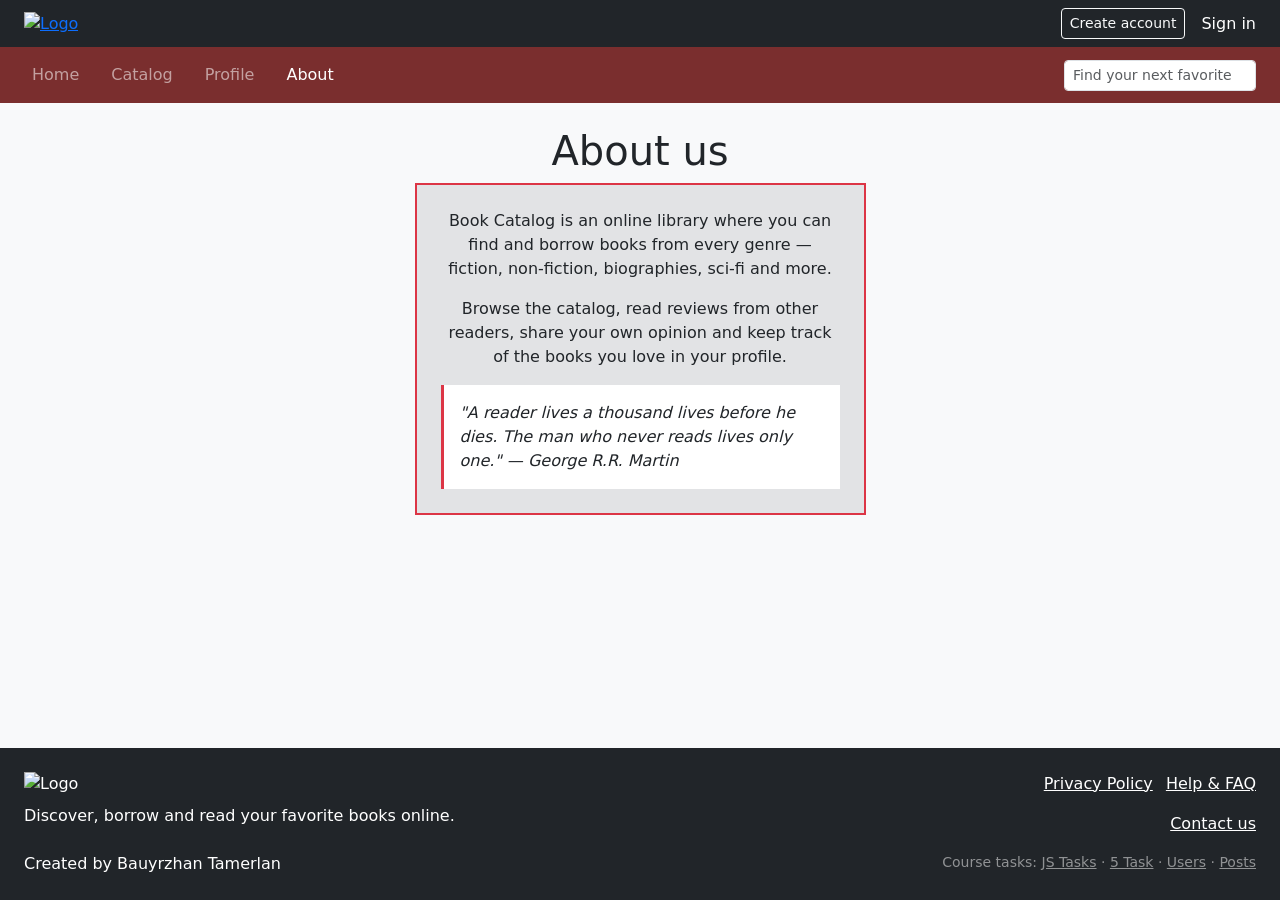
==== front/about.html @ 7b7953e7 "initial structure" ====
<!DOCTYPE html>
<html lang="en">
<head>
  <meta charset="UTF-8">
  <meta name="viewport" content="width=device-width, initial-scale=1">
  <title>About</title>
  <link href="https://cdn.jsdelivr.net/npm/bootstrap@5.3.3/dist/css/bootstrap.min.css" rel="stylesheet" integrity="sha384-QWTKZyjpPEjISv5WaRU9OFeRpok6YctnYmDr5pNlyT2bRjXh0JMhjY6hW+ALEwIH" crossorigin="anonymous">
  <link rel="icon" type="image/png" href="assets/logo.png">
</head>
<body class="bg-body-tertiary d-flex flex-column min-vh-100">

<header class="bg-dark py-2">
  <div class="container-fluid px-4 d-flex justify-content-between align-items-center">
    <a href="index.html"><img src="assets/logo.png" alt="Logo" height="40"></a>
    <div class="d-flex align-items-center gap-3">
      <a href="register.html" id="accountLink" class="btn btn-outline-light btn-sm">Create account</a>
      <a href="#" class="text-white text-decoration-none">Sign in</a>
    </div>
  </div>
</header>

<div class="sticky-top">
  <nav class="navbar navbar-expand navbar-dark" style="background-color: #7a2e2e;">
    <div class="container-fluid px-4 flex-wrap gap-2">
      <ul class="navbar-nav flex-wrap gap-3 me-auto">
        <li class="nav-item"><a class="nav-link" href="index.html">Home</a></li>
        <li class="nav-item"><a class="nav-link" href="catalog.html">Catalog</a></li>
        <li class="nav-item"><a class="nav-link" href="profile-demo.html">Profile</a></li>
        <li class="nav-item"><a class="nav-link active" aria-current="page" href="about.html">About</a></li>
      </ul>
      <form action="catalog.html" method="get" class="d-flex flex-grow-1 flex-md-grow-0" role="search">
        <input type="search" name="q" placeholder="Find your next favorite book..." class="form-control form-control-sm" aria-label="Search">
      </form>
    </div>
  </nav>
</div>

<main class="container flex-grow-1">

  <section class="text-center pt-4 pb-3">
    <h1>About us</h1>
    <div class="row justify-content-center">
      <div class="col-md-8 col-lg-6 col-xl-5">
        <div class="border border-2 border-danger bg-secondary-subtle p-4">
          <p>Book Catalog is an online library where you can find and borrow books from every genre — fiction, non-fiction, biographies, sci-fi and more.</p>
          <p>Browse the catalog, read reviews from other readers, share your own opinion and keep track of the books you love in your profile.</p>
          <blockquote class="bg-white border-start border-3 border-danger p-3 fst-italic text-start mt-3 mb-0">
            "A reader lives a thousand lives before he dies. The man who never reads lives only one." — George R.R. Martin
          </blockquote>
        </div>
      </div>
    </div>
  </section>

</main>

<footer class="bg-dark text-white mt-4">
  <div class="container-fluid px-4 py-4">
    <div class="row g-3">
      <div class="col-md-6">
        <img src="assets/logo.png" alt="Logo" height="40">
        <p class="mt-2 mb-0">Discover, borrow and read your favorite books online.</p>
        <p class="mt-4 mb-0">Created by Bauyrzhan Tamerlan</p>
      </div>
      <div class="col-md-6 text-md-end">
        <p>
          <a href="#" class="text-white me-2">Privacy Policy</a>
          <a href="#" class="text-white">Help &amp; FAQ</a>
        </p>
        <p class="mb-0"><a href="about.html" class="text-white">Contact us</a></p>
        <p class="mt-3 mb-0 small text-white-50">Course tasks:
          <a href="js-tasks.html" class="text-white-50">JS Tasks</a> &middot;
          <a href="dom-tasks.html" class="text-white-50">5 Task</a> &middot;
          <a href="users.html" class="text-white-50">Users</a> &middot;
          <a href="posts.html" class="text-white-50">Posts</a>
        </p>
      </div>
    </div>
  </div>
</footer>

<script src="js/header.js"></script>
</body>
</html>
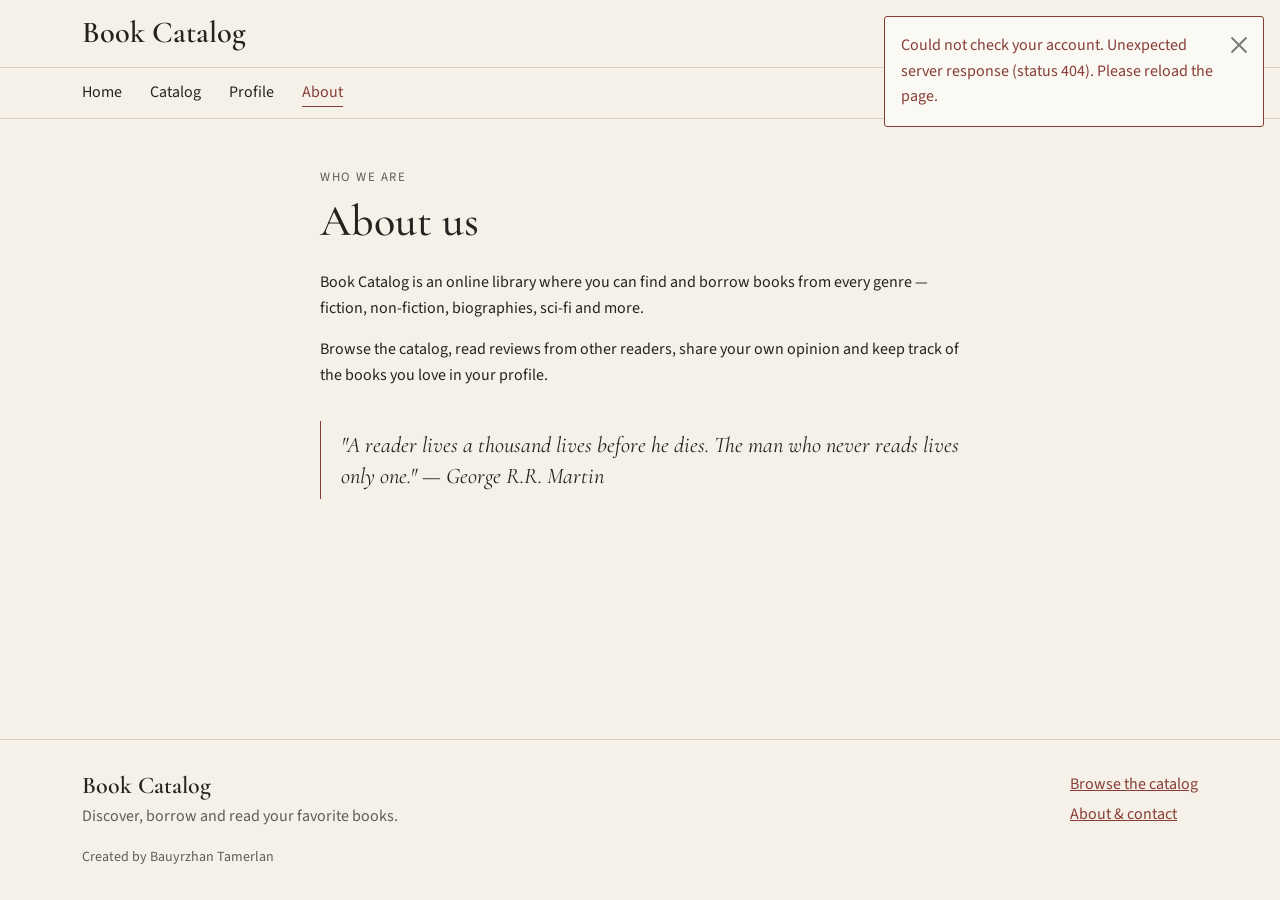
==== commit d47a2e81: "about page" ====
--- a/front/about.html
+++ b/front/about.html
@@ -3,82 +3,69 @@
 <head>
   <meta charset="UTF-8">
   <meta name="viewport" content="width=device-width, initial-scale=1">
-  <title>About</title>
+  <title>About - Book Catalog</title>
   <link href="https://cdn.jsdelivr.net/npm/bootstrap@5.3.3/dist/css/bootstrap.min.css" rel="stylesheet" integrity="sha384-QWTKZyjpPEjISv5WaRU9OFeRpok6YctnYmDr5pNlyT2bRjXh0JMhjY6hW+ALEwIH" crossorigin="anonymous">
+  <link rel="preconnect" href="https://fonts.googleapis.com">
+  <link rel="preconnect" href="https://fonts.gstatic.com" crossorigin>
+  <link href="https://fonts.googleapis.com/css2?family=Cormorant+Garamond:ital,wght@0,500;0,600;1,500&family=Source+Sans+3:wght@400;600&display=swap" rel="stylesheet">
+  <link href="css/style.css" rel="stylesheet">
   <link rel="icon" type="image/png" href="assets/logo.png">
+  <script src="js/theme.js"></script>
 </head>
-<body class="bg-body-tertiary d-flex flex-column min-vh-100">
+<body class="d-flex flex-column min-vh-100">
 
-<header class="bg-dark py-2">
-  <div class="container-fluid px-4 d-flex justify-content-between align-items-center">
-    <a href="index.html"><img src="assets/logo.png" alt="Logo" height="40"></a>
-    <div class="d-flex align-items-center gap-3">
-      <a href="register.html" id="accountLink" class="btn btn-outline-light btn-sm">Create account</a>
-      <a href="#" class="text-white text-decoration-none">Sign in</a>
-    </div>
+<header class="site-header">
+  <div class="container header-bar">
+    <a href="index.html" class="brand">Book Catalog</a>
+    <div id="account" class="account"></div>
   </div>
 </header>
 
-<div class="sticky-top">
-  <nav class="navbar navbar-expand navbar-dark" style="background-color: #7a2e2e;">
-    <div class="container-fluid px-4 flex-wrap gap-2">
-      <ul class="navbar-nav flex-wrap gap-3 me-auto">
-        <li class="nav-item"><a class="nav-link" href="index.html">Home</a></li>
-        <li class="nav-item"><a class="nav-link" href="catalog.html">Catalog</a></li>
-        <li class="nav-item"><a class="nav-link" href="profile-demo.html">Profile</a></li>
-        <li class="nav-item"><a class="nav-link active" aria-current="page" href="about.html">About</a></li>
-      </ul>
-      <form action="catalog.html" method="get" class="d-flex flex-grow-1 flex-md-grow-0" role="search">
-        <input type="search" name="q" placeholder="Find your next favorite book..." class="form-control form-control-sm" aria-label="Search">
-      </form>
-    </div>
-  </nav>
-</div>
+<nav class="site-nav" aria-label="Main">
+  <div class="container nav-bar">
+    <ul class="nav-links">
+      <li><a href="index.html">Home</a></li>
+      <li><a href="catalog.html">Catalog</a></li>
+      <li><a href="profile.html">Profile</a></li>
+      <li><a href="about.html" class="active" aria-current="page">About</a></li>
+    </ul>
+    <form action="catalog.html" method="get" class="nav-search" role="search">
+      <input type="search" name="q" class="form-control form-control-sm" placeholder="Search by title or author" aria-label="Search books">
+    </form>
+  </div>
+</nav>
+
+<div id="alertArea" class="alert-area" aria-live="polite"></div>
 
 <main class="container flex-grow-1">
 
-  <section class="text-center pt-4 pb-3">
-    <h1>About us</h1>
-    <div class="row justify-content-center">
-      <div class="col-md-8 col-lg-6 col-xl-5">
-        <div class="border border-2 border-danger bg-secondary-subtle p-4">
-          <p>Book Catalog is an online library where you can find and borrow books from every genre — fiction, non-fiction, biographies, sci-fi and more.</p>
-          <p>Browse the catalog, read reviews from other readers, share your own opinion and keep track of the books you love in your profile.</p>
-          <blockquote class="bg-white border-start border-3 border-danger p-3 fst-italic text-start mt-3 mb-0">
-            "A reader lives a thousand lives before he dies. The man who never reads lives only one." — George R.R. Martin
-          </blockquote>
-        </div>
-      </div>
-    </div>
+  <section class="form-page" style="max-width: 640px">
+    <p class="eyebrow">Who we are</p>
+    <h1 class="mb-4">About us</h1>
+    <p>Book Catalog is an online library where you can find and borrow books from every genre — fiction, non-fiction, biographies, sci-fi and more.</p>
+    <p>Browse the catalog, read reviews from other readers, share your own opinion and keep track of the books you love in your profile.</p>
+    <blockquote class="about-quote">
+      "A reader lives a thousand lives before he dies. The man who never reads lives only one." — George R.R. Martin
+    </blockquote>
   </section>
 
 </main>
 
-<footer class="bg-dark text-white mt-4">
-  <div class="container-fluid px-4 py-4">
-    <div class="row g-3">
-      <div class="col-md-6">
-        <img src="assets/logo.png" alt="Logo" height="40">
-        <p class="mt-2 mb-0">Discover, borrow and read your favorite books online.</p>
-        <p class="mt-4 mb-0">Created by Bauyrzhan Tamerlan</p>
-      </div>
-      <div class="col-md-6 text-md-end">
-        <p>
-          <a href="#" class="text-white me-2">Privacy Policy</a>
-          <a href="#" class="text-white">Help &amp; FAQ</a>
-        </p>
-        <p class="mb-0"><a href="about.html" class="text-white">Contact us</a></p>
-        <p class="mt-3 mb-0 small text-white-50">Course tasks:
-          <a href="js-tasks.html" class="text-white-50">JS Tasks</a> &middot;
-          <a href="dom-tasks.html" class="text-white-50">5 Task</a> &middot;
-          <a href="users.html" class="text-white-50">Users</a> &middot;
-          <a href="posts.html" class="text-white-50">Posts</a>
-        </p>
-      </div>
+<footer class="site-footer">
+  <div class="container footer-bar">
+    <div>
+      <p class="brand mb-1">Book Catalog</p>
+      <p class="text-muted-ink mb-0">Discover, borrow and read your favorite books.</p>
+      <p class="small text-muted-ink mt-3 mb-0">Created by Bauyrzhan Tamerlan</p>
+    </div>
+    <div>
+      <p class="mb-1"><a href="catalog.html">Browse the catalog</a></p>
+      <p class="mb-0"><a href="about.html">About &amp; contact</a></p>
     </div>
   </div>
 </footer>
 
+<script src="js/api.js"></script>
 <script src="js/header.js"></script>
 </body>
 </html>
--- a/front/css/style.css
+++ b/front/css/style.css
@@ -0,0 +1,538 @@
+/* ==========================================================
+   Book Catalog - "Editorial minimalism"
+   Warm paper, ink, one burgundy accent. Bootstrap 5.3.3 is
+   overridden through its own CSS variables.
+   ========================================================== */
+
+/* ---------- Design tokens (default theme "paper") ---------- */
+:root {
+  --paper: #F5F1E8;
+  --linen: #D9D0C1;
+  --stone: #B7A98F;
+  --ink: #24231F;
+  --accent: #873D35;
+  --font-heading: "Cormorant Garamond", serif;
+  --font-body: "Source Sans 3", sans-serif;
+  --base-size: 16px;
+
+  /* Extra tokens used by the themes */
+  --card: #FBF9F4;
+  --muted: color-mix(in srgb, var(--ink) 72%, var(--paper));
+  --heading-scale: 1;
+  --heading-style: normal;
+  --hero-image: url("../assets/book1.png");
+
+  /* Bootstrap variables mapped to our tokens */
+  --bs-body-bg: var(--paper);
+  --bs-body-color: var(--ink);
+  --bs-primary: var(--accent);
+  --bs-primary-rgb: 135, 61, 53;
+  --bs-link-color: var(--accent);
+  --bs-border-color: var(--linen);
+  --bs-body-font-family: var(--font-body);
+  --bs-emphasis-color: var(--ink);
+  --bs-heading-color: var(--ink);
+  --bs-secondary-color: var(--muted);
+  --bs-secondary-bg: var(--linen);
+  --bs-tertiary-bg: var(--card);
+  --bs-border-radius: 3px;
+  --bs-border-radius-sm: 2px;
+  --bs-border-radius-lg: 4px;
+  --bs-form-invalid-color: var(--accent);
+  --bs-form-invalid-border-color: var(--accent);
+}
+
+/* ---------- Theme presets (set by js/theme.js) ---------- */
+[data-theme="night"] {
+  --paper: #24231F;
+  --ink: #F5F1E8;
+  --linen: #34322C;
+  --stone: #5C574C;
+  --accent: #C4685D;
+  --card: #2B2A25;
+  --bs-primary-rgb: 196, 104, 93;
+  --heading-style: italic;
+  --hero-image: url("../assets/book2.png");
+  color-scheme: dark;
+}
+
+[data-theme="contrast"] {
+  --paper: #FFFFFF;
+  --ink: #000000;
+  --linen: #E6E6E6;
+  --stone: #8A8A8A;
+  --accent: #B3261E;
+  --card: #FFFFFF;
+  --base-size: 18px;
+  --bs-primary-rgb: 179, 38, 30;
+  --heading-scale: 1.25;
+  --hero-image: url("../assets/book2.png");
+}
+
+/* ---------- Base typography ---------- */
+body {
+  font-size: var(--base-size);
+  line-height: 1.6;
+}
+
+h1, h2, h3, h4, h5, h6, .brand {
+  font-family: var(--font-heading);
+  font-weight: 500;
+  font-style: var(--heading-style);
+  color: var(--ink);
+  line-height: 1.15;
+}
+
+h1 { font-size: calc(2.75rem * var(--heading-scale)); }
+h2 { font-size: calc(2rem * var(--heading-scale)); }
+h3 { font-size: calc(1.35rem * var(--heading-scale)); }
+
+a { color: var(--accent); }
+a:hover { color: var(--ink); }
+
+.eyebrow {
+  font-size: 0.8rem;
+  letter-spacing: 0.12em;
+  text-transform: uppercase;
+  color: var(--muted);
+  margin-bottom: 0.5rem;
+}
+
+.text-muted-ink { color: var(--muted); }
+
+.section { padding: 3rem 0; }
+.section + .section { border-top: 1px solid var(--linen); }
+
+/* ---------- Bootstrap components in our colors ---------- */
+.btn-primary {
+  --bs-btn-bg: var(--accent);
+  --bs-btn-border-color: var(--accent);
+  --bs-btn-color: var(--paper);
+  --bs-btn-hover-bg: var(--ink);
+  --bs-btn-hover-border-color: var(--ink);
+  --bs-btn-hover-color: var(--paper);
+  --bs-btn-active-bg: var(--ink);
+  --bs-btn-active-border-color: var(--ink);
+  --bs-btn-active-color: var(--paper);
+  --bs-btn-disabled-bg: var(--stone);
+  --bs-btn-disabled-border-color: var(--stone);
+  --bs-btn-disabled-color: var(--paper);
+}
+
+.btn-outline-primary {
+  --bs-btn-color: var(--accent);
+  --bs-btn-border-color: var(--accent);
+  --bs-btn-hover-bg: var(--accent);
+  --bs-btn-hover-border-color: var(--accent);
+  --bs-btn-hover-color: var(--paper);
+  --bs-btn-active-bg: var(--accent);
+  --bs-btn-active-border-color: var(--accent);
+  --bs-btn-active-color: var(--paper);
+  --bs-btn-disabled-color: var(--muted);
+  --bs-btn-disabled-border-color: var(--stone);
+}
+
+.btn-outline-secondary {
+  --bs-btn-color: var(--ink);
+  --bs-btn-border-color: var(--linen);
+  --bs-btn-hover-bg: var(--linen);
+  --bs-btn-hover-border-color: var(--linen);
+  --bs-btn-hover-color: var(--ink);
+  --bs-btn-active-bg: var(--linen);
+  --bs-btn-active-border-color: var(--ink);
+  --bs-btn-active-color: var(--ink);
+}
+
+.form-control,
+.form-select {
+  background-color: var(--card);
+  color: var(--ink);
+}
+
+.form-control:focus,
+.form-select:focus,
+.form-check-input:focus {
+  border-color: var(--accent);
+  box-shadow: 0 0 0 0.15rem color-mix(in srgb, var(--accent) 25%, transparent);
+}
+
+.form-check-input:checked {
+  background-color: var(--accent);
+  border-color: var(--accent);
+}
+
+/* Bootstrap draws a red icon inside invalid fields; we keep only the border */
+.form-control.is-invalid { background-image: none; }
+
+.card {
+  --bs-card-bg: var(--card);
+  --bs-card-border-color: var(--linen);
+}
+
+.table {
+  --bs-table-bg: transparent;
+  --bs-table-color: var(--ink);
+  --bs-table-border-color: var(--linen);
+}
+
+.badge.bg-primary {
+  color: var(--paper);
+  font-weight: 600;
+  letter-spacing: 0.04em;
+  border-radius: 2px;
+}
+
+/* Errors use the accent, normal messages use linen */
+.alert-primary {
+  --bs-alert-color: var(--accent);
+  --bs-alert-bg: var(--card);
+  --bs-alert-border-color: var(--accent);
+  --bs-alert-link-color: var(--accent);
+}
+
+.alert-secondary {
+  --bs-alert-color: var(--ink);
+  --bs-alert-bg: var(--card);
+  --bs-alert-border-color: var(--linen);
+  --bs-alert-link-color: var(--accent);
+}
+
+/* Alerts created by js/api.js float in the top right corner */
+.alert-area {
+  position: fixed;
+  top: 1rem;
+  right: 1rem;
+  z-index: 1080;
+  width: min(380px, calc(100% - 2rem));
+}
+
+.alert-area .alert {
+  display: flex;
+  align-items: flex-start;
+  gap: 0.75rem;
+}
+
+/* ---------- Header, navbar, footer (Flexbox) ---------- */
+.site-header,
+.site-nav {
+  background-color: var(--paper);
+  border-bottom: 1px solid var(--linen);
+}
+
+.site-nav {
+  position: sticky;
+  top: 0;
+  z-index: 1020;
+}
+
+.header-bar {
+  display: flex;
+  justify-content: space-between;
+  align-items: center;
+  gap: 1rem;
+  padding-top: 1rem;
+  padding-bottom: 1rem;
+}
+
+.brand {
+  font-size: 1.9rem;
+  font-weight: 600;
+  text-decoration: none;
+}
+.brand:hover { color: var(--accent); }
+
+.account {
+  display: flex;
+  align-items: center;
+  gap: 1rem;
+}
+
+.account a:not(.btn) {
+  color: var(--ink);
+  text-decoration: none;
+}
+.account a:not(.btn):hover { color: var(--accent); }
+
+.nav-bar {
+  display: flex;
+  flex-wrap: wrap;
+  align-items: center;
+  gap: 0.75rem 2rem;
+  padding-top: 0.6rem;
+  padding-bottom: 0.6rem;
+}
+
+.nav-links {
+  display: flex;
+  gap: 1.75rem;
+  margin: 0;
+  padding: 0;
+  list-style: none;
+}
+
+.nav-links a {
+  color: var(--ink);
+  text-decoration: none;
+  padding-bottom: 0.2rem;
+  border-bottom: 1px solid transparent;
+}
+.nav-links a:hover { color: var(--accent); }
+.nav-links a.active {
+  color: var(--accent);
+  border-bottom-color: var(--accent);
+}
+
+.nav-search {
+  margin-left: auto;
+  flex: 0 1 280px;
+}
+
+.site-footer {
+  border-top: 1px solid var(--linen);
+  margin-top: 4rem;
+}
+
+.footer-bar {
+  display: flex;
+  flex-wrap: wrap;
+  justify-content: space-between;
+  gap: 1.5rem;
+  padding-top: 2rem;
+  padding-bottom: 2rem;
+}
+
+.footer-bar .brand { font-size: 1.5rem; }
+
+/* ---------- Home page ---------- */
+.hero {
+  display: flex;
+  align-items: center;
+  gap: 4rem;
+  padding: 4rem 0;
+}
+
+.hero-text { flex: 1; }
+.hero-text p { max-width: 34rem; }
+
+.hero-image {
+  flex: 0 0 240px;
+  aspect-ratio: 2 / 3;
+  background: var(--hero-image) center / cover no-repeat;
+  border: 1px solid var(--linen);
+}
+
+.category-grid {
+  display: grid;
+  grid-template-columns: repeat(auto-fit, minmax(150px, 1fr));
+  gap: 1rem;
+}
+
+.category-tile {
+  display: block;
+  padding: 1.25rem 1rem;
+  text-align: center;
+  color: var(--ink);
+  text-decoration: none;
+  border: 1px solid var(--linen);
+  border-radius: var(--bs-border-radius);
+}
+.category-tile:hover {
+  color: var(--accent);
+  border-color: var(--accent);
+}
+.category-tile img {
+  width: 100%;
+  height: 60px;
+  object-fit: contain;
+  margin-bottom: 0.5rem;
+}
+
+.theme-switcher {
+  display: flex;
+  flex-wrap: wrap;
+  gap: 0.5rem;
+}
+.theme-switcher .btn[aria-pressed="true"] {
+  border-color: var(--accent);
+  color: var(--accent);
+}
+
+/* ---------- Book cards ---------- */
+.book-card {
+  display: flex;
+  flex-direction: column;
+  background-color: var(--card);
+  border: 1px solid var(--linen);
+  border-radius: var(--bs-border-radius);
+  overflow: hidden;
+}
+
+.book-cover {
+  display: block;
+  width: 100%;
+  aspect-ratio: 2 / 3;
+  object-fit: cover;
+  border-bottom: 1px solid var(--linen);
+}
+
+.book-card-body {
+  display: flex;
+  flex-direction: column;
+  flex: 1;
+  gap: 0.25rem;
+  padding: 0.9rem;
+}
+
+.book-title {
+  font-size: calc(1.25rem * var(--heading-scale));
+  margin: 0;
+}
+.book-title a {
+  color: var(--ink);
+  text-decoration: none;
+}
+.book-title a:hover { color: var(--accent); }
+
+.book-meta {
+  font-size: 0.9rem;
+  color: var(--muted);
+  margin: 0;
+}
+
+.book-card .btn { margin-top: auto; }
+.book-card .badge { align-self: flex-start; }
+
+/* ---------- Catalog page: Flexbox layout + Grid of cards ---------- */
+.catalog-layout {
+  display: flex;
+  align-items: flex-start;
+  gap: 2.5rem;
+}
+
+.filters {
+  flex: 0 0 220px;
+}
+
+.filters fieldset {
+  border-top: 1px solid var(--linen);
+  padding-top: 1rem;
+  margin-bottom: 1.25rem;
+}
+
+.filters legend {
+  font-size: 0.8rem;
+  letter-spacing: 0.12em;
+  text-transform: uppercase;
+  color: var(--muted);
+  margin-bottom: 0.5rem;
+}
+
+.results {
+  flex: 1;
+  min-width: 0; /* lets the grid shrink inside the flex item */
+}
+
+.book-grid {
+  display: grid;
+  grid-template-columns: repeat(4, 1fr);
+  gap: 1.5rem;
+}
+
+.pager {
+  display: flex;
+  justify-content: space-between;
+  align-items: center;
+  gap: 1rem;
+  margin-top: 2rem;
+  padding-top: 1rem;
+  border-top: 1px solid var(--linen);
+}
+
+/* ---------- Book page ---------- */
+.book-detail {
+  display: flex;
+  gap: 3rem;
+  align-items: flex-start;
+}
+
+.book-detail .book-cover {
+  flex: 0 0 260px;
+  width: 260px;
+  border: 1px solid var(--linen);
+}
+
+.book-detail-text { flex: 1; }
+
+/* Genre / Year / Rating as a two-column list */
+.book-facts {
+  display: grid;
+  grid-template-columns: max-content 1fr;
+  gap: 0.35rem 1.5rem;
+  padding: 1rem 0;
+  margin: 1rem 0;
+  border-top: 1px solid var(--linen);
+  border-bottom: 1px solid var(--linen);
+}
+.book-facts dt {
+  font-weight: 400;
+  color: var(--muted);
+}
+.book-facts dd { margin: 0; }
+
+.about-quote {
+  margin: 2rem 0 0;
+  padding: 0.5rem 0 0.5rem 1.25rem;
+  border-left: 1px solid var(--accent);
+  font-family: var(--font-heading);
+  font-style: italic;
+  font-size: 1.4rem;
+  line-height: 1.4;
+}
+
+.review {
+  padding: 1.25rem 0;
+  border-bottom: 1px solid var(--linen);
+}
+
+/* ---------- Simple centered forms (register, login) ---------- */
+.form-page {
+  max-width: 460px;
+  margin: 3rem auto 0;
+}
+
+/* ---------- Responsive rules ---------- */
+@media (max-width: 992px) {
+  .book-grid { grid-template-columns: repeat(3, 1fr); }
+}
+
+@media (max-width: 768px) {
+  .book-grid { grid-template-columns: repeat(2, 1fr); }
+
+  /* The sidebar moves above the results */
+  .catalog-layout {
+    flex-direction: column;
+    align-items: stretch;
+  }
+  .filters { flex-basis: auto; }
+
+  .hero,
+  .book-detail {
+    flex-direction: column;
+    align-items: flex-start;
+    gap: 2rem;
+  }
+  .hero { padding: 2.5rem 0; }
+  .hero-image { flex-basis: auto; width: 200px; }
+  .book-detail .book-cover { flex-basis: auto; width: 200px; }
+
+  .nav-search {
+    margin-left: 0;
+    flex: 1 1 100%;
+  }
+}
+
+@media (max-width: 576px) {
+  .book-grid { grid-template-columns: 1fr; }
+  h1 { font-size: calc(2.1rem * var(--heading-scale)); }
+  .brand { font-size: 1.5rem; }
+}
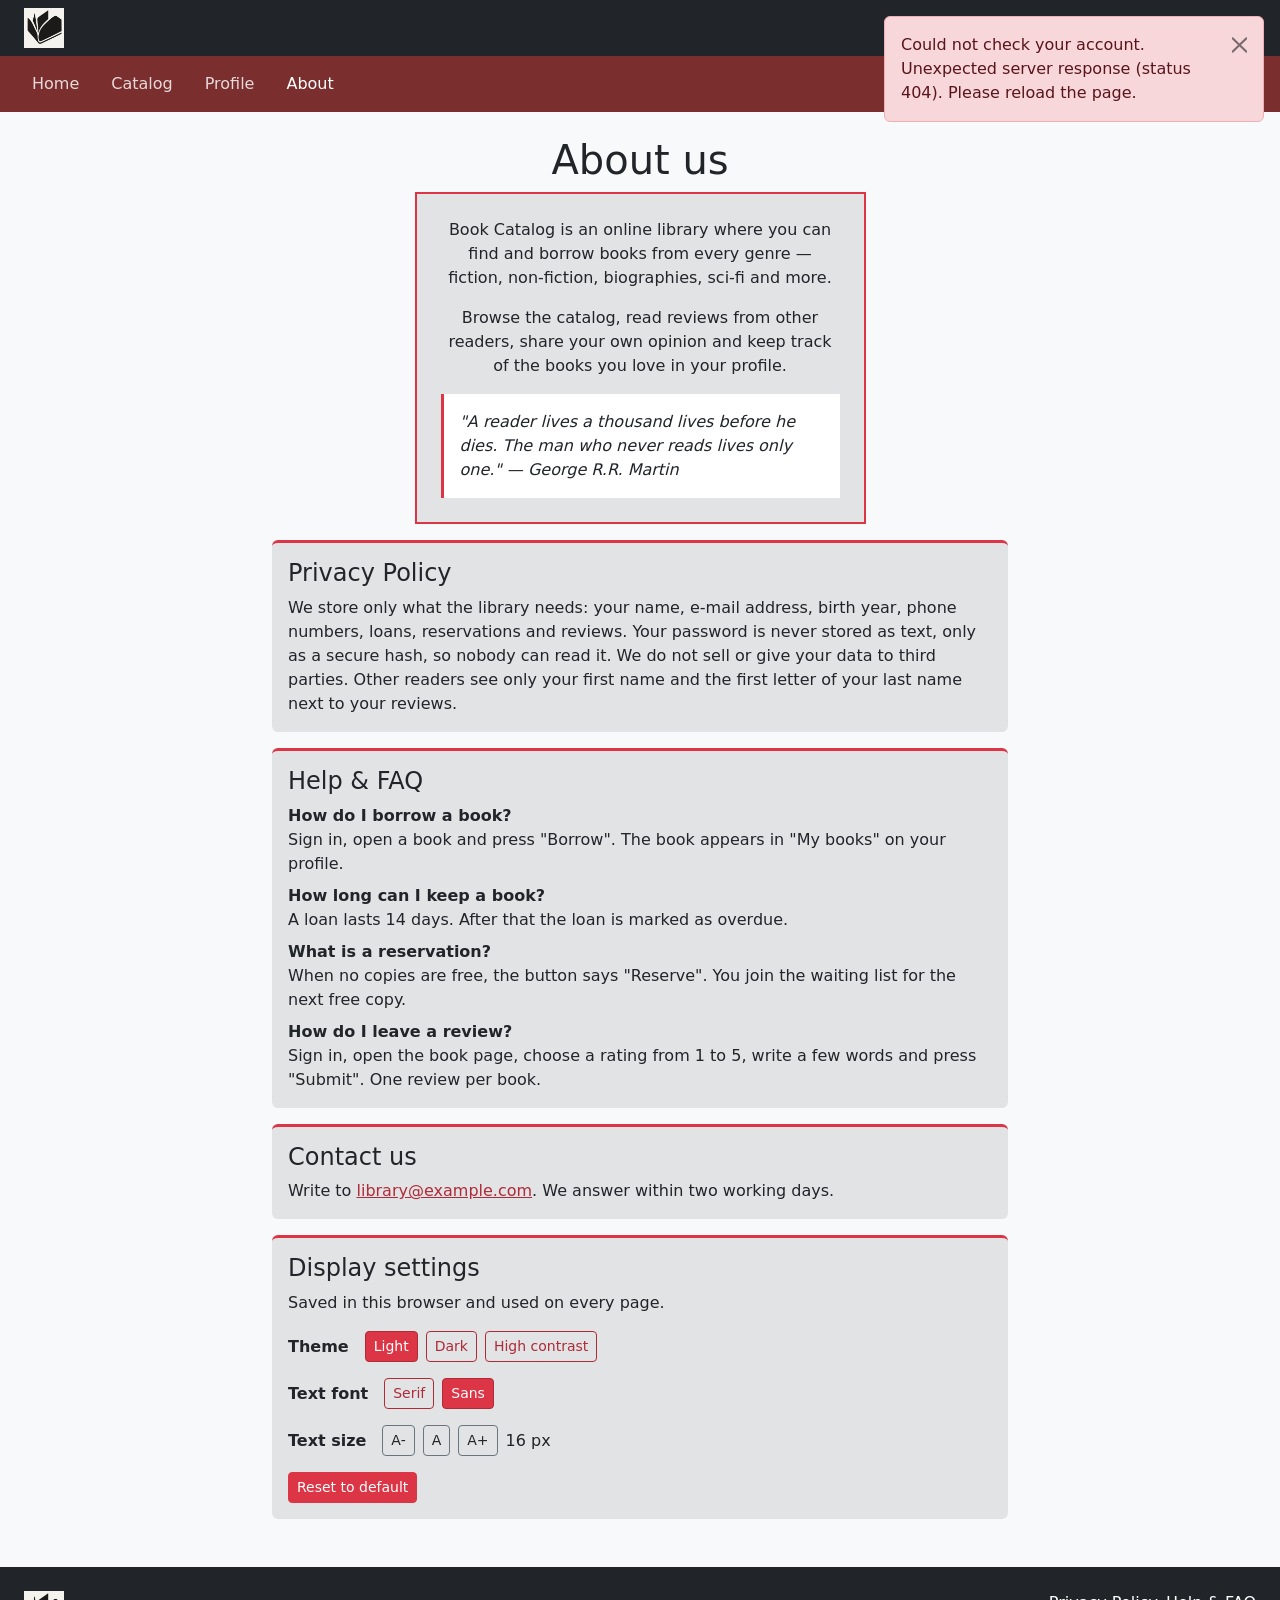
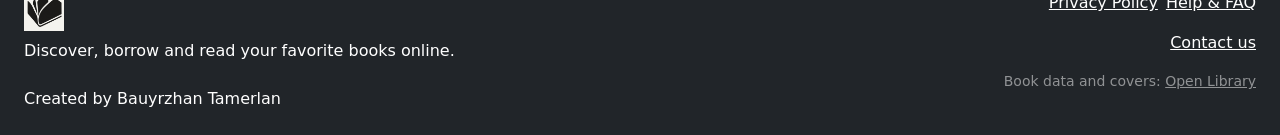
==== commit 4ef56a94: "reference design" ====
--- a/front/about.html
+++ b/front/about.html
@@ -3,69 +3,94 @@
 <head>
   <meta charset="UTF-8">
   <meta name="viewport" content="width=device-width, initial-scale=1">
-  <title>About - Book Catalog</title>
+  <title>About</title>
   <link href="https://cdn.jsdelivr.net/npm/bootstrap@5.3.3/dist/css/bootstrap.min.css" rel="stylesheet" integrity="sha384-QWTKZyjpPEjISv5WaRU9OFeRpok6YctnYmDr5pNlyT2bRjXh0JMhjY6hW+ALEwIH" crossorigin="anonymous">
-  <link rel="preconnect" href="https://fonts.googleapis.com">
-  <link rel="preconnect" href="https://fonts.gstatic.com" crossorigin>
-  <link href="https://fonts.googleapis.com/css2?family=Cormorant+Garamond:ital,wght@0,500;0,600;1,500&family=Source+Sans+3:wght@400;600&display=swap" rel="stylesheet">
   <link href="css/style.css" rel="stylesheet">
   <link rel="icon" type="image/png" href="assets/logo.png">
   <script src="js/theme.js"></script>
 </head>
-<body class="d-flex flex-column min-vh-100">
+<body class="bg-body-tertiary d-flex flex-column min-vh-100" data-page="about">
 
-<header class="site-header">
-  <div class="container header-bar">
-    <a href="index.html" class="brand">Book Catalog</a>
-    <div id="account" class="account"></div>
-  </div>
-</header>
-
-<nav class="site-nav" aria-label="Main">
-  <div class="container nav-bar">
-    <ul class="nav-links">
-      <li><a href="index.html">Home</a></li>
-      <li><a href="catalog.html">Catalog</a></li>
-      <li><a href="profile.html">Profile</a></li>
-      <li><a href="about.html" class="active" aria-current="page">About</a></li>
-    </ul>
-    <form action="catalog.html" method="get" class="nav-search" role="search">
-      <input type="search" name="q" class="form-control form-control-sm" placeholder="Search by title or author" aria-label="Search books">
-    </form>
-  </div>
-</nav>
-
-<div id="alertArea" class="alert-area" aria-live="polite"></div>
+<div id="siteHeader"></div>
 
 <main class="container flex-grow-1">
 
-  <section class="form-page" style="max-width: 640px">
-    <p class="eyebrow">Who we are</p>
-    <h1 class="mb-4">About us</h1>
-    <p>Book Catalog is an online library where you can find and borrow books from every genre — fiction, non-fiction, biographies, sci-fi and more.</p>
-    <p>Browse the catalog, read reviews from other readers, share your own opinion and keep track of the books you love in your profile.</p>
-    <blockquote class="about-quote">
-      "A reader lives a thousand lives before he dies. The man who never reads lives only one." — George R.R. Martin
-    </blockquote>
+  <section class="text-center pt-4 pb-3">
+    <h1>About us</h1>
+    <div class="row justify-content-center">
+      <div class="col-md-8 col-lg-6 col-xl-5">
+        <div class="border border-2 border-danger bg-secondary-subtle p-4">
+          <p>Book Catalog is an online library where you can find and borrow books from every genre — fiction, non-fiction, biographies, sci-fi and more.</p>
+          <p>Browse the catalog, read reviews from other readers, share your own opinion and keep track of the books you love in your profile.</p>
+          <blockquote class="bg-body border-start border-3 border-danger p-3 fst-italic text-start mt-3 mb-0">
+            "A reader lives a thousand lives before he dies. The man who never reads lives only one." — George R.R. Martin
+          </blockquote>
+        </div>
+      </div>
+    </div>
   </section>
+
+  <div class="row justify-content-center pb-4">
+    <div class="col-lg-8">
+
+      <section id="privacy" class="card card-body bg-secondary-subtle border-0 border-top border-3 border-danger mb-3" aria-labelledby="privacyTitle">
+        <h2 id="privacyTitle" class="h4">Privacy Policy</h2>
+        <p class="mb-0">We store only what the library needs: your name, e-mail address, birth year, phone numbers, loans, reservations and reviews. Your password is never stored as text, only as a secure hash, so nobody can read it. We do not sell or give your data to third parties. Other readers see only your first name and the first letter of your last name next to your reviews.</p>
+      </section>
+
+      <section id="faq" class="card card-body bg-secondary-subtle border-0 border-top border-3 border-danger mb-3" aria-labelledby="faqTitle">
+        <h2 id="faqTitle" class="h4">Help &amp; FAQ</h2>
+        <dl class="mb-0">
+          <dt>How do I borrow a book?</dt>
+          <dd>Sign in, open a book and press "Borrow". The book appears in "My books" on your profile.</dd>
+          <dt>How long can I keep a book?</dt>
+          <dd>A loan lasts 14 days. After that the loan is marked as overdue.</dd>
+          <dt>What is a reservation?</dt>
+          <dd>When no copies are free, the button says "Reserve". You join the waiting list for the next free copy.</dd>
+          <dt>How do I leave a review?</dt>
+          <dd class="mb-0">Sign in, open the book page, choose a rating from 1 to 5, write a few words and press "Submit". One review per book.</dd>
+        </dl>
+      </section>
+
+      <section id="contact" class="card card-body bg-secondary-subtle border-0 border-top border-3 border-danger mb-3" aria-labelledby="contactTitle">
+        <h2 id="contactTitle" class="h4">Contact us</h2>
+        <p class="mb-0">Write to <a href="mailto:library@example.com" class="text-danger">library@example.com</a>. We answer within two working days.</p>
+      </section>
+
+      <section id="display" class="card card-body bg-secondary-subtle border-0 border-top border-3 border-danger" aria-labelledby="displayTitle">
+        <h2 id="displayTitle" class="h4">Display settings</h2>
+        <p>Saved in this browser and used on every page.</p>
+        <div class="d-flex flex-wrap align-items-center gap-2 mb-3" role="group" aria-labelledby="themeName">
+          <span id="themeName" class="fw-bold me-2">Theme</span>
+          <button type="button" class="btn btn-outline-danger btn-sm" data-theme-button="paper">Light</button>
+          <button type="button" class="btn btn-outline-danger btn-sm" data-theme-button="night">Dark</button>
+          <button type="button" class="btn btn-outline-danger btn-sm" data-theme-button="contrast">High contrast</button>
+        </div>
+        <div class="d-flex flex-wrap align-items-center gap-2 mb-3" role="group" aria-labelledby="fontName">
+          <span id="fontName" class="fw-bold me-2">Text font</span>
+          <button type="button" class="btn btn-outline-danger btn-sm" data-font-button="serif">Serif</button>
+          <button type="button" class="btn btn-outline-danger btn-sm" data-font-button="sans">Sans</button>
+        </div>
+        <div class="d-flex flex-wrap align-items-center gap-2 mb-3" role="group" aria-labelledby="sizeName">
+          <span id="sizeName" class="fw-bold me-2">Text size</span>
+          <button type="button" class="btn btn-outline-secondary btn-sm" data-size-step="-1" aria-label="Smaller text">A-</button>
+          <button type="button" class="btn btn-outline-secondary btn-sm" data-size-step="0" aria-label="Normal text size">A</button>
+          <button type="button" class="btn btn-outline-secondary btn-sm" data-size-step="1" aria-label="Larger text">A+</button>
+          <span data-size-label aria-live="polite"></span>
+        </div>
+        <div><button type="button" id="resetDisplay" class="btn btn-danger btn-sm">Reset to default</button></div>
+      </section>
+
+    </div>
+  </div>
 
 </main>
 
-<footer class="site-footer">
-  <div class="container footer-bar">
-    <div>
-      <p class="brand mb-1">Book Catalog</p>
-      <p class="text-muted-ink mb-0">Discover, borrow and read your favorite books.</p>
-      <p class="small text-muted-ink mt-3 mb-0">Created by Bauyrzhan Tamerlan</p>
-    </div>
-    <div>
-      <p class="mb-1"><a href="catalog.html">Browse the catalog</a></p>
-      <p class="mb-0"><a href="about.html">About &amp; contact</a></p>
-    </div>
-  </div>
-</footer>
+<div id="siteFooter"></div>
 
+<script src="https://cdn.jsdelivr.net/npm/bootstrap@5.3.3/dist/js/bootstrap.bundle.min.js" integrity="sha384-YvpcrYf0tY3lHB60NNkmXc5s9fDVZLESaAA55NDzOxhy9GkcIdslK1eN7N6jIeHz" crossorigin="anonymous"></script>
 <script src="js/api.js"></script>
 <script src="js/header.js"></script>
+<script src="js/about.js"></script>
 </body>
 </html>
--- a/front/css/style.css
+++ b/front/css/style.css
@@ -1,200 +1,122 @@
 /* ==========================================================
-   Book Catalog - "Editorial minimalism"
-   Warm paper, ink, one burgundy accent. Bootstrap 5.3.3 is
-   overridden through its own CSS variables.
+   Book Catalog styles. The look follows the reference design:
+   Bootstrap 5.3.3 defaults, dark header and footer, burgundy
+   menu bar (#7a2e2e), red accents (btn-danger, border-danger).
+   The dark theme is Bootstrap's own colour mode (data-bs-theme).
    ========================================================== */
 
-/* ---------- Design tokens (default theme "paper") ---------- */
-:root {
-  --paper: #F5F1E8;
-  --linen: #D9D0C1;
-  --stone: #B7A98F;
-  --ink: #24231F;
-  --accent: #873D35;
-  --font-heading: "Cormorant Garamond", serif;
-  --font-body: "Source Sans 3", sans-serif;
-  --base-size: 16px;
-
-  /* Extra tokens used by the themes */
-  --card: #FBF9F4;
-  --muted: color-mix(in srgb, var(--ink) 72%, var(--paper));
-  --heading-scale: 1;
-  --heading-style: normal;
-  --hero-image: url("../assets/book1.png");
-
-  /* Bootstrap variables mapped to our tokens */
-  --bs-body-bg: var(--paper);
-  --bs-body-color: var(--ink);
-  --bs-primary: var(--accent);
-  --bs-primary-rgb: 135, 61, 53;
-  --bs-link-color: var(--accent);
-  --bs-border-color: var(--linen);
-  --bs-body-font-family: var(--font-body);
-  --bs-emphasis-color: var(--ink);
-  --bs-heading-color: var(--ink);
-  --bs-secondary-color: var(--muted);
-  --bs-secondary-bg: var(--linen);
-  --bs-tertiary-bg: var(--card);
-  --bs-border-radius: 3px;
-  --bs-border-radius-sm: 2px;
-  --bs-border-radius-lg: 4px;
-  --bs-form-invalid-color: var(--accent);
-  --bs-form-invalid-border-color: var(--accent);
+/* Burgundy menu bar; links a bit brighter than Bootstrap's default
+   so the text keeps a contrast of at least 4.5:1 */
+.bg-brand { background-color: #7a2e2e; }
+.navbar.bg-brand {
+  --bs-navbar-color: rgba(255, 255, 255, 0.82);
+  --bs-navbar-hover-color: #fff;
+  --bs-navbar-active-color: #fff;
 }
 
-/* ---------- Theme presets (set by js/theme.js) ---------- */
-[data-theme="night"] {
-  --paper: #24231F;
-  --ink: #F5F1E8;
-  --linen: #34322C;
-  --stone: #5C574C;
-  --accent: #C4685D;
-  --card: #2B2A25;
-  --bs-primary-rgb: 196, 104, 93;
-  --heading-style: italic;
-  --hero-image: url("../assets/book2.png");
-  color-scheme: dark;
+/* Pressed Lt / Dt button (and the other toggle buttons) */
+.btn-outline-light[aria-pressed="true"] {
+  background-color: #f8f9fa;
+  color: #212529;
+}
+.btn-outline-danger[aria-pressed="true"] {
+  background-color: var(--bs-danger);
+  color: #fff;
 }
 
-[data-theme="contrast"] {
-  --paper: #FFFFFF;
-  --ink: #000000;
-  --linen: #E6E6E6;
-  --stone: #8A8A8A;
-  --accent: #B3261E;
-  --card: #FFFFFF;
-  --base-size: 18px;
-  --bs-primary-rgb: 179, 38, 30;
-  --heading-scale: 1.25;
-  --hero-image: url("../assets/book2.png");
+/* Red TEXT (links, outline buttons, page numbers) is a bit darker than
+   Bootstrap's #dc3545, and lighter in the dark theme, so it reads at
+   >= 4.5:1 also on the grey boxes. Red backgrounds stay #dc3545. */
+:root {
+  --accent-text: #b02a37;
+  --star-color: #8a5a00;          /* gold stars, >= 3:1 on the grey boxes */
+}
+[data-bs-theme="dark"] {
+  --accent-text: #ea868f;
+  --star-color: #ffc107;
+}
+.text-danger { color: var(--accent-text) !important; }
+.page-link.text-danger { color: var(--accent-text) !important; }
+.btn-outline-danger {
+  --bs-btn-color: var(--accent-text);
+  --bs-btn-border-color: var(--accent-text);
+}
+.stars { color: var(--star-color); }
+.btn-outline-secondary { --bs-btn-color: var(--bs-body-color); }
+
+/* Checked boxes and radio buttons in the red accent colour (not Bootstrap blue) */
+.form-check-input:checked {
+  background-color: var(--bs-danger);
+  border-color: var(--bs-danger);
+}
+.form-check-input:focus,
+.form-control:focus {
+  border-color: #e4606d;
+  box-shadow: 0 0 0 0.25rem rgba(220, 53, 69, 0.25);
 }
 
-/* ---------- Base typography ---------- */
-body {
-  font-size: var(--base-size);
-  line-height: 1.6;
+/* Visible keyboard focus on links and buttons */
+a:focus-visible,
+button:focus-visible,
+.btn:focus-visible {
+  outline: 2px solid var(--bs-danger);
+  outline-offset: 2px;
+}
+.bg-dark a:focus-visible,
+.bg-dark button:focus-visible,
+.bg-brand a:focus-visible,
+.bg-brand button:focus-visible {
+  outline-color: #fff;
 }
 
-h1, h2, h3, h4, h5, h6, .brand {
-  font-family: var(--font-heading);
-  font-weight: 500;
-  font-style: var(--heading-style);
-  color: var(--ink);
-  line-height: 1.15;
+/* Book pictures: the placeholder shows behind a cover that is still loading */
+.book-card-cover {
+  width: 100%;
+  height: 160px;
+  background: url("../assets/book-placeholder.svg") center / cover no-repeat;
+}
+.book-cover-large {
+  width: 220px;
+  height: 300px;
+  background: url("../assets/book-placeholder.svg") center / cover no-repeat;
 }
 
-h1 { font-size: calc(2.75rem * var(--heading-scale)); }
-h2 { font-size: calc(2rem * var(--heading-scale)); }
-h3 { font-size: calc(1.35rem * var(--heading-scale)); }
-
-a { color: var(--accent); }
-a:hover { color: var(--ink); }
-
-.eyebrow {
-  font-size: 0.8rem;
-  letter-spacing: 0.12em;
-  text-transform: uppercase;
-  color: var(--muted);
-  margin-bottom: 0.5rem;
+/* Profile picture with the badge (reference: 220 x 300, red border) */
+.profile-picture {
+  width: 220px;
+  height: 300px;
 }
 
-.text-muted-ink { color: var(--muted); }
-
-.section { padding: 3rem 0; }
-.section + .section { border-top: 1px solid var(--linen); }
-
-/* ---------- Bootstrap components in our colors ---------- */
-.btn-primary {
-  --bs-btn-bg: var(--accent);
-  --bs-btn-border-color: var(--accent);
-  --bs-btn-color: var(--paper);
-  --bs-btn-hover-bg: var(--ink);
-  --bs-btn-hover-border-color: var(--ink);
-  --bs-btn-hover-color: var(--paper);
-  --bs-btn-active-bg: var(--ink);
-  --bs-btn-active-border-color: var(--ink);
-  --bs-btn-active-color: var(--paper);
-  --bs-btn-disabled-bg: var(--stone);
-  --bs-btn-disabled-border-color: var(--stone);
-  --bs-btn-disabled-color: var(--paper);
+/* Register / sign-in side panel */
+.brand-panel {
+  background: linear-gradient(160deg, #7a2e2e, #3f1717);
+  color: #fff;
 }
 
-.btn-outline-primary {
-  --bs-btn-color: var(--accent);
-  --bs-btn-border-color: var(--accent);
-  --bs-btn-hover-bg: var(--accent);
-  --bs-btn-hover-border-color: var(--accent);
-  --bs-btn-hover-color: var(--paper);
-  --bs-btn-active-bg: var(--accent);
-  --bs-btn-active-border-color: var(--accent);
-  --bs-btn-active-color: var(--paper);
-  --bs-btn-disabled-color: var(--muted);
-  --bs-btn-disabled-border-color: var(--stone);
+/* Category tile picture */
+.category-tile img {
+  height: 60px;
+}
+.category-letter {
+  height: 60px;
+  font-size: 2.5rem;
+  font-weight: 700;
+  line-height: 60px;
 }
 
-.btn-outline-secondary {
-  --bs-btn-color: var(--ink);
-  --bs-btn-border-color: var(--linen);
-  --bs-btn-hover-bg: var(--linen);
-  --bs-btn-hover-border-color: var(--linen);
-  --bs-btn-hover-color: var(--ink);
-  --bs-btn-active-bg: var(--linen);
-  --bs-btn-active-border-color: var(--ink);
-  --bs-btn-active-color: var(--ink);
+/* Rating chooser on the book page: the label is the clickable box */
+.rating-option { cursor: pointer; }
+.rating-option:has(input:checked) {
+  outline: 2px solid var(--bs-danger);
 }
 
-.form-control,
-.form-select {
-  background-color: var(--card);
-  color: var(--ink);
-}
-
-.form-control:focus,
-.form-select:focus,
-.form-check-input:focus {
-  border-color: var(--accent);
-  box-shadow: 0 0 0 0.15rem color-mix(in srgb, var(--accent) 25%, transparent);
-}
-
-.form-check-input:checked {
-  background-color: var(--accent);
-  border-color: var(--accent);
-}
-
-/* Bootstrap draws a red icon inside invalid fields; we keep only the border */
-.form-control.is-invalid { background-image: none; }
-
-.card {
-  --bs-card-bg: var(--card);
-  --bs-card-border-color: var(--linen);
-}
-
-.table {
-  --bs-table-bg: transparent;
-  --bs-table-color: var(--ink);
-  --bs-table-border-color: var(--linen);
-}
-
-.badge.bg-primary {
-  color: var(--paper);
-  font-weight: 600;
-  letter-spacing: 0.04em;
-  border-radius: 2px;
-}
-
-/* Errors use the accent, normal messages use linen */
-.alert-primary {
-  --bs-alert-color: var(--accent);
-  --bs-alert-bg: var(--card);
-  --bs-alert-border-color: var(--accent);
-  --bs-alert-link-color: var(--accent);
-}
-
-.alert-secondary {
-  --bs-alert-color: var(--ink);
-  --bs-alert-bg: var(--card);
-  --bs-alert-border-color: var(--linen);
-  --bs-alert-link-color: var(--accent);
+/* Open Library subjects */
+.subject-badge {
+  background: var(--bs-secondary-bg-subtle);
+  color: var(--bs-body-color);
+  font-weight: 400;
+  white-space: normal;
+  text-align: left;
 }
 
 /* Alerts created by js/api.js float in the top right corner */
@@ -205,334 +127,23 @@
   z-index: 1080;
   width: min(380px, calc(100% - 2rem));
 }
-
 .alert-area .alert {
   display: flex;
   align-items: flex-start;
   gap: 0.75rem;
 }
 
-/* ---------- Header, navbar, footer (Flexbox) ---------- */
-.site-header,
-.site-nav {
-  background-color: var(--paper);
-  border-bottom: 1px solid var(--linen);
+/* Theme "contrast" (About > Display settings): pure black on white */
+[data-theme="contrast"] {
+  --bs-body-color: #000;
+  --bs-body-bg: #fff;
+  --bs-tertiary-bg: #fff;
+  --bs-secondary-color: #000;
+  --bs-secondary-bg-subtle: #e9e9e9;
+  --bs-link-color: #a00000;
+  --bs-link-color-rgb: 160, 0, 0;
 }
-
-.site-nav {
-  position: sticky;
-  top: 0;
-  z-index: 1020;
+[data-theme="contrast"] .btn-danger {
+  --bs-btn-bg: #a71d2a;
+  --bs-btn-border-color: #a71d2a;
 }
-
-.header-bar {
-  display: flex;
-  justify-content: space-between;
-  align-items: center;
-  gap: 1rem;
-  padding-top: 1rem;
-  padding-bottom: 1rem;
-}
-
-.brand {
-  font-size: 1.9rem;
-  font-weight: 600;
-  text-decoration: none;
-}
-.brand:hover { color: var(--accent); }
-
-.account {
-  display: flex;
-  align-items: center;
-  gap: 1rem;
-}
-
-.account a:not(.btn) {
-  color: var(--ink);
-  text-decoration: none;
-}
-.account a:not(.btn):hover { color: var(--accent); }
-
-.nav-bar {
-  display: flex;
-  flex-wrap: wrap;
-  align-items: center;
-  gap: 0.75rem 2rem;
-  padding-top: 0.6rem;
-  padding-bottom: 0.6rem;
-}
-
-.nav-links {
-  display: flex;
-  gap: 1.75rem;
-  margin: 0;
-  padding: 0;
-  list-style: none;
-}
-
-.nav-links a {
-  color: var(--ink);
-  text-decoration: none;
-  padding-bottom: 0.2rem;
-  border-bottom: 1px solid transparent;
-}
-.nav-links a:hover { color: var(--accent); }
-.nav-links a.active {
-  color: var(--accent);
-  border-bottom-color: var(--accent);
-}
-
-.nav-search {
-  margin-left: auto;
-  flex: 0 1 280px;
-}
-
-.site-footer {
-  border-top: 1px solid var(--linen);
-  margin-top: 4rem;
-}
-
-.footer-bar {
-  display: flex;
-  flex-wrap: wrap;
-  justify-content: space-between;
-  gap: 1.5rem;
-  padding-top: 2rem;
-  padding-bottom: 2rem;
-}
-
-.footer-bar .brand { font-size: 1.5rem; }
-
-/* ---------- Home page ---------- */
-.hero {
-  display: flex;
-  align-items: center;
-  gap: 4rem;
-  padding: 4rem 0;
-}
-
-.hero-text { flex: 1; }
-.hero-text p { max-width: 34rem; }
-
-.hero-image {
-  flex: 0 0 240px;
-  aspect-ratio: 2 / 3;
-  background: var(--hero-image) center / cover no-repeat;
-  border: 1px solid var(--linen);
-}
-
-.category-grid {
-  display: grid;
-  grid-template-columns: repeat(auto-fit, minmax(150px, 1fr));
-  gap: 1rem;
-}
-
-.category-tile {
-  display: block;
-  padding: 1.25rem 1rem;
-  text-align: center;
-  color: var(--ink);
-  text-decoration: none;
-  border: 1px solid var(--linen);
-  border-radius: var(--bs-border-radius);
-}
-.category-tile:hover {
-  color: var(--accent);
-  border-color: var(--accent);
-}
-.category-tile img {
-  width: 100%;
-  height: 60px;
-  object-fit: contain;
-  margin-bottom: 0.5rem;
-}
-
-.theme-switcher {
-  display: flex;
-  flex-wrap: wrap;
-  gap: 0.5rem;
-}
-.theme-switcher .btn[aria-pressed="true"] {
-  border-color: var(--accent);
-  color: var(--accent);
-}
-
-/* ---------- Book cards ---------- */
-.book-card {
-  display: flex;
-  flex-direction: column;
-  background-color: var(--card);
-  border: 1px solid var(--linen);
-  border-radius: var(--bs-border-radius);
-  overflow: hidden;
-}
-
-.book-cover {
-  display: block;
-  width: 100%;
-  aspect-ratio: 2 / 3;
-  object-fit: cover;
-  border-bottom: 1px solid var(--linen);
-}
-
-.book-card-body {
-  display: flex;
-  flex-direction: column;
-  flex: 1;
-  gap: 0.25rem;
-  padding: 0.9rem;
-}
-
-.book-title {
-  font-size: calc(1.25rem * var(--heading-scale));
-  margin: 0;
-}
-.book-title a {
-  color: var(--ink);
-  text-decoration: none;
-}
-.book-title a:hover { color: var(--accent); }
-
-.book-meta {
-  font-size: 0.9rem;
-  color: var(--muted);
-  margin: 0;
-}
-
-.book-card .btn { margin-top: auto; }
-.book-card .badge { align-self: flex-start; }
-
-/* ---------- Catalog page: Flexbox layout + Grid of cards ---------- */
-.catalog-layout {
-  display: flex;
-  align-items: flex-start;
-  gap: 2.5rem;
-}
-
-.filters {
-  flex: 0 0 220px;
-}
-
-.filters fieldset {
-  border-top: 1px solid var(--linen);
-  padding-top: 1rem;
-  margin-bottom: 1.25rem;
-}
-
-.filters legend {
-  font-size: 0.8rem;
-  letter-spacing: 0.12em;
-  text-transform: uppercase;
-  color: var(--muted);
-  margin-bottom: 0.5rem;
-}
-
-.results {
-  flex: 1;
-  min-width: 0; /* lets the grid shrink inside the flex item */
-}
-
-.book-grid {
-  display: grid;
-  grid-template-columns: repeat(4, 1fr);
-  gap: 1.5rem;
-}
-
-.pager {
-  display: flex;
-  justify-content: space-between;
-  align-items: center;
-  gap: 1rem;
-  margin-top: 2rem;
-  padding-top: 1rem;
-  border-top: 1px solid var(--linen);
-}
-
-/* ---------- Book page ---------- */
-.book-detail {
-  display: flex;
-  gap: 3rem;
-  align-items: flex-start;
-}
-
-.book-detail .book-cover {
-  flex: 0 0 260px;
-  width: 260px;
-  border: 1px solid var(--linen);
-}
-
-.book-detail-text { flex: 1; }
-
-/* Genre / Year / Rating as a two-column list */
-.book-facts {
-  display: grid;
-  grid-template-columns: max-content 1fr;
-  gap: 0.35rem 1.5rem;
-  padding: 1rem 0;
-  margin: 1rem 0;
-  border-top: 1px solid var(--linen);
-  border-bottom: 1px solid var(--linen);
-}
-.book-facts dt {
-  font-weight: 400;
-  color: var(--muted);
-}
-.book-facts dd { margin: 0; }
-
-.about-quote {
-  margin: 2rem 0 0;
-  padding: 0.5rem 0 0.5rem 1.25rem;
-  border-left: 1px solid var(--accent);
-  font-family: var(--font-heading);
-  font-style: italic;
-  font-size: 1.4rem;
-  line-height: 1.4;
-}
-
-.review {
-  padding: 1.25rem 0;
-  border-bottom: 1px solid var(--linen);
-}
-
-/* ---------- Simple centered forms (register, login) ---------- */
-.form-page {
-  max-width: 460px;
-  margin: 3rem auto 0;
-}
-
-/* ---------- Responsive rules ---------- */
-@media (max-width: 992px) {
-  .book-grid { grid-template-columns: repeat(3, 1fr); }
-}
-
-@media (max-width: 768px) {
-  .book-grid { grid-template-columns: repeat(2, 1fr); }
-
-  /* The sidebar moves above the results */
-  .catalog-layout {
-    flex-direction: column;
-    align-items: stretch;
-  }
-  .filters { flex-basis: auto; }
-
-  .hero,
-  .book-detail {
-    flex-direction: column;
-    align-items: flex-start;
-    gap: 2rem;
-  }
-  .hero { padding: 2.5rem 0; }
-  .hero-image { flex-basis: auto; width: 200px; }
-  .book-detail .book-cover { flex-basis: auto; width: 200px; }
-
-  .nav-search {
-    margin-left: 0;
-    flex: 1 1 100%;
-  }
-}
-
-@media (max-width: 576px) {
-  .book-grid { grid-template-columns: 1fr; }
-  h1 { font-size: calc(2.1rem * var(--heading-scale)); }
-  .brand { font-size: 1.5rem; }
-}
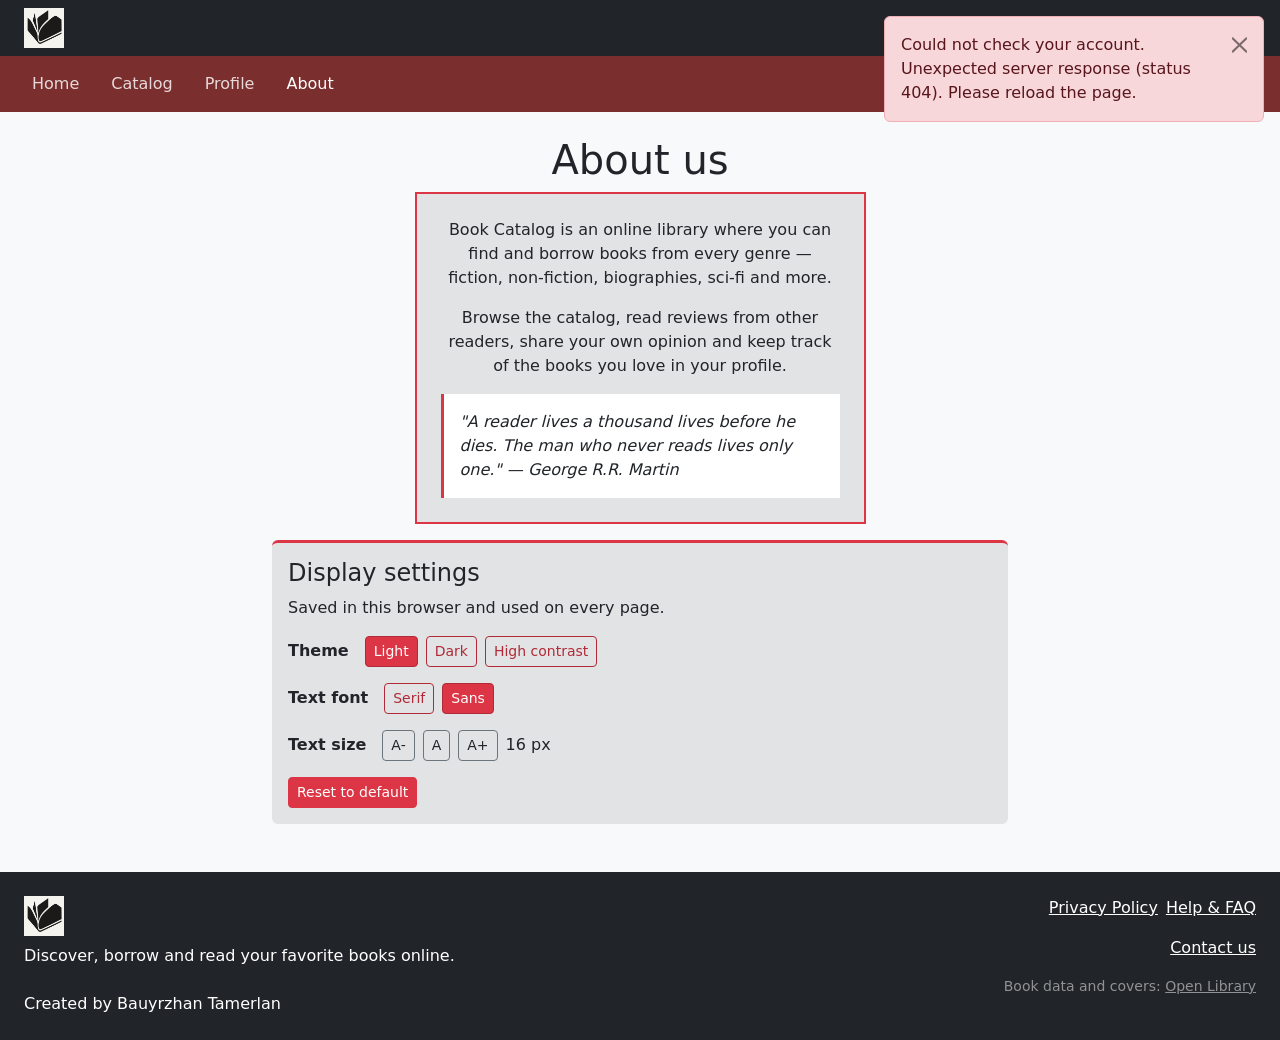
==== commit 19e59677: "wip index and about" ====
--- a/front/about.html
+++ b/front/about.html
@@ -32,30 +32,6 @@
 
   <div class="row justify-content-center pb-4">
     <div class="col-lg-8">
-
-      <section id="privacy" class="card card-body bg-secondary-subtle border-0 border-top border-3 border-danger mb-3" aria-labelledby="privacyTitle">
-        <h2 id="privacyTitle" class="h4">Privacy Policy</h2>
-        <p class="mb-0">We store only what the library needs: your name, e-mail address, birth year, phone numbers, loans, reservations and reviews. Your password is never stored as text, only as a secure hash, so nobody can read it. We do not sell or give your data to third parties. Other readers see only your first name and the first letter of your last name next to your reviews.</p>
-      </section>
-
-      <section id="faq" class="card card-body bg-secondary-subtle border-0 border-top border-3 border-danger mb-3" aria-labelledby="faqTitle">
-        <h2 id="faqTitle" class="h4">Help &amp; FAQ</h2>
-        <dl class="mb-0">
-          <dt>How do I borrow a book?</dt>
-          <dd>Sign in, open a book and press "Borrow". The book appears in "My books" on your profile.</dd>
-          <dt>How long can I keep a book?</dt>
-          <dd>A loan lasts 14 days. After that the loan is marked as overdue.</dd>
-          <dt>What is a reservation?</dt>
-          <dd>When no copies are free, the button says "Reserve". You join the waiting list for the next free copy.</dd>
-          <dt>How do I leave a review?</dt>
-          <dd class="mb-0">Sign in, open the book page, choose a rating from 1 to 5, write a few words and press "Submit". One review per book.</dd>
-        </dl>
-      </section>
-
-      <section id="contact" class="card card-body bg-secondary-subtle border-0 border-top border-3 border-danger mb-3" aria-labelledby="contactTitle">
-        <h2 id="contactTitle" class="h4">Contact us</h2>
-        <p class="mb-0">Write to <a href="mailto:library@example.com" class="text-danger">library@example.com</a>. We answer within two working days.</p>
-      </section>
 
       <section id="display" class="card card-body bg-secondary-subtle border-0 border-top border-3 border-danger" aria-labelledby="displayTitle">
         <h2 id="displayTitle" class="h4">Display settings</h2>
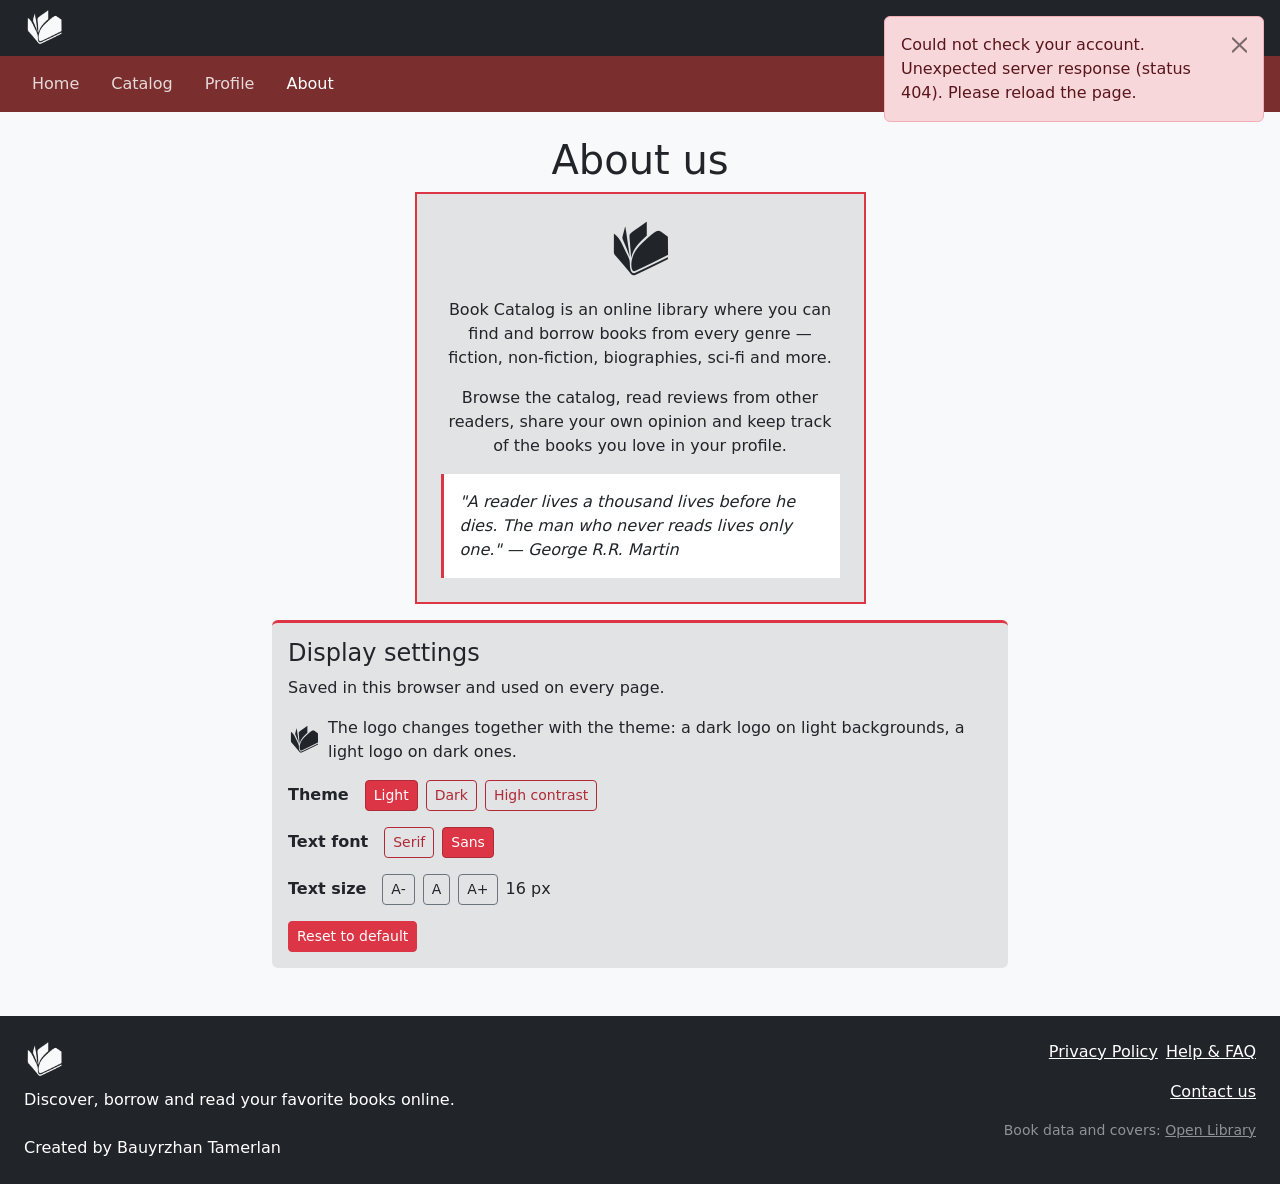
==== commit 7131659b: "fwt layout and logos" ====
--- a/front/about.html
+++ b/front/about.html
@@ -6,7 +6,7 @@
   <title>About</title>
   <link href="https://cdn.jsdelivr.net/npm/bootstrap@5.3.3/dist/css/bootstrap.min.css" rel="stylesheet" integrity="sha384-QWTKZyjpPEjISv5WaRU9OFeRpok6YctnYmDr5pNlyT2bRjXh0JMhjY6hW+ALEwIH" crossorigin="anonymous">
   <link href="css/style.css" rel="stylesheet">
-  <link rel="icon" type="image/png" href="assets/logo.png">
+  <link rel="icon" type="image/png" href="assets/favicon.png">
   <script src="js/theme.js"></script>
 </head>
 <body class="bg-body-tertiary d-flex flex-column min-vh-100" data-page="about">
@@ -20,6 +20,7 @@
     <div class="row justify-content-center">
       <div class="col-md-8 col-lg-6 col-xl-5">
         <div class="border border-2 border-danger bg-secondary-subtle p-4">
+          <img src="assets/logo-ink.png" data-logo="auto" alt="Book Catalog logo" width="64" height="64" class="mb-3">
           <p>Book Catalog is an online library where you can find and borrow books from every genre — fiction, non-fiction, biographies, sci-fi and more.</p>
           <p>Browse the catalog, read reviews from other readers, share your own opinion and keep track of the books you love in your profile.</p>
           <blockquote class="bg-body border-start border-3 border-danger p-3 fst-italic text-start mt-3 mb-0">
@@ -36,6 +37,10 @@
       <section id="display" class="card card-body bg-secondary-subtle border-0 border-top border-3 border-danger" aria-labelledby="displayTitle">
         <h2 id="displayTitle" class="h4">Display settings</h2>
         <p>Saved in this browser and used on every page.</p>
+        <p class="d-flex align-items-center gap-2">
+          <img src="assets/logo-ink.png" data-logo="auto" alt="" width="32" height="32">
+          <span>The logo changes together with the theme: a dark logo on light backgrounds, a light logo on dark ones.</span>
+        </p>
         <div class="d-flex flex-wrap align-items-center gap-2 mb-3" role="group" aria-labelledby="themeName">
           <span id="themeName" class="fw-bold me-2">Theme</span>
           <button type="button" class="btn btn-outline-danger btn-sm" data-theme-button="paper">Light</button>
--- a/front/css/style.css
+++ b/front/css/style.css
@@ -147,3 +147,191 @@
   --bs-btn-bg: #a71d2a;
   --bs-btn-border-color: #a71d2a;
 }
+
+
+/* ==========================================================
+   Our own layout (FWT): Flexbox, CSS Grid and media queries.
+   Bootstrap is still used for forms, buttons and spacing, but
+   the header, footer, book grids, cards and catalog layout
+   below are controlled by these classes.
+   ========================================================== */
+
+/* ---------- Flexbox: header ---------- */
+/* Top bar: logo on the left, account links on the right */
+.site-top-inner {
+  display: flex;
+  justify-content: space-between;
+  align-items: center;
+  gap: 1rem;
+}
+.site-account {
+  display: flex;
+  align-items: center;
+  gap: 1rem;
+}
+/* Menu bar: links on the left, theme switch + search on the right */
+.site-menu-inner {
+  display: flex;
+  flex-wrap: wrap;
+  align-items: center;
+  gap: 0.5rem 1.5rem;
+}
+.navbar .site-menu-links {
+  display: flex;
+  flex-direction: row;
+  gap: 1rem;
+  margin: 0 auto 0 0;
+  padding: 0;
+  list-style: none;
+}
+.site-tools {
+  display: flex;
+  align-items: center;
+  gap: 0.5rem;
+}
+.site-tools form { display: flex; flex: 1; }
+
+/* ---------- Flexbox: footer ---------- */
+/* About text on the left, links on the right; they wrap on small screens */
+.site-footer-inner {
+  display: flex;
+  flex-wrap: wrap;
+  justify-content: space-between;
+  gap: 1.5rem;
+}
+.site-footer-links { text-align: right; }
+
+/* ---------- CSS Grid: book grids ---------- */
+/* Catalog: 4 equal columns; bestsellers on Home: 5 columns */
+.book-grid {
+  display: grid;
+  grid-template-columns: repeat(4, 1fr);
+  gap: 1.5rem;
+}
+.book-grid-bestsellers { grid-template-columns: repeat(5, 1fr); }
+/* Grid items may shrink below their content (long titles) */
+.book-grid > * { min-width: 0; }
+
+/* ---------- Flexbox: book card ---------- */
+/* Column layout; margin-top: auto pushes the Borrow button to the bottom,
+   so all buttons in a row line up even when titles have different lengths */
+.book-card {
+  display: flex;
+  flex-direction: column;
+  height: 100%;
+  padding: 1rem;
+  background: var(--bs-body-bg);
+  border-top: 3px solid var(--bs-danger);
+  border-radius: var(--bs-border-radius);
+  box-shadow: 0 0.125rem 0.25rem rgba(0, 0, 0, 0.075);
+  transition: transform 0.15s ease, box-shadow 0.15s ease;
+}
+.book-card:hover {
+  transform: translateY(-3px);
+  box-shadow: 0 0.5rem 1rem rgba(0, 0, 0, 0.12);
+}
+.book-card-title {
+  font-size: 1rem;
+  font-weight: 700;
+  margin: 0.5rem 0;
+  overflow-wrap: anywhere;      /* long Kazakh or English words break */
+}
+.book-card-title a { color: var(--bs-emphasis-color); text-decoration: none; }
+.book-card-title a:hover { text-decoration: underline; }
+.book-card-author { margin-bottom: 1rem; overflow-wrap: anywhere; }
+.book-card-action { margin-top: auto; width: 100%; }
+.book-card-badge {
+  position: absolute;
+  top: 0;
+  right: 0;
+  transform: translate(25%, -50%);
+}
+
+/* ---------- CSS Grid: category tiles ---------- */
+/* As many columns as fit, each at least 150 px wide */
+.category-grid {
+  display: grid;
+  grid-template-columns: repeat(auto-fit, minmax(150px, 1fr));
+  gap: 1rem;
+}
+
+/* ---------- Flexbox: reviews and profile lists ---------- */
+/* "author ... date" line of a review card; wraps on narrow screens */
+.review-meta {
+  display: flex;
+  flex-wrap: wrap;
+  justify-content: space-between;
+  gap: 0.5rem;
+}
+/* Cards of "My books" / "My reviews" stacked with even gaps */
+.profile-list {
+  display: flex;
+  flex-direction: column;
+  gap: 1rem;
+}
+.form-title {
+  display: flex;
+  align-items: center;
+  gap: 0.5rem;
+}
+
+/* ---------- Flexbox: catalog page (sidebar + results) ---------- */
+.catalog-layout { display: flex; }
+.catalog-filters { flex: 0 0 260px; }
+.catalog-results { flex: 1; min-width: 0; }
+
+/* ==========================================================
+   Media queries
+   ========================================================== */
+
+/* (a) Book grids by screen width: 4 (5) -> 3 -> 2 -> 1 columns */
+@media (max-width: 1199px) {
+  .book-grid,
+  .book-grid-bestsellers { grid-template-columns: repeat(3, 1fr); }
+}
+@media (max-width: 991px) {
+  .book-grid,
+  .book-grid-bestsellers { grid-template-columns: repeat(2, 1fr); }
+}
+@media (max-width: 575px) {
+  .book-grid,
+  .book-grid-bestsellers { grid-template-columns: 1fr; }
+}
+
+/* (b) Catalog: the filter sidebar becomes a full-width block under the grid */
+@media (max-width: 991px) {
+  .catalog-layout { flex-direction: column; }
+  .catalog-filters {
+    order: 2;                    /* after the results */
+    flex-basis: auto;
+    width: 100%;
+  }
+}
+
+/* (c) Header on phones: menu links in a column, search on its own full row */
+@media (max-width: 767px) {
+  .navbar .site-menu-links {
+    flex-direction: column;
+    gap: 0;
+    width: 100%;
+  }
+  .site-tools { width: 100%; }
+  .site-footer-links { text-align: left; }
+}
+
+/* (d1) Users who ask for less motion: no hover lift animation */
+@media (prefers-reduced-motion: reduce) {
+  .book-card { transition: none; }
+  .book-card:hover { transform: none; }
+}
+
+/* (d2) Printing: only the content, without header, footer and buttons */
+@media print {
+  #siteHeader,
+  #siteFooter,
+  .btn,
+  .catalog-filters,
+  .pagination,
+  .alert-area { display: none !important; }
+  .book-card { box-shadow: none; border: 1px solid #000; }
+}
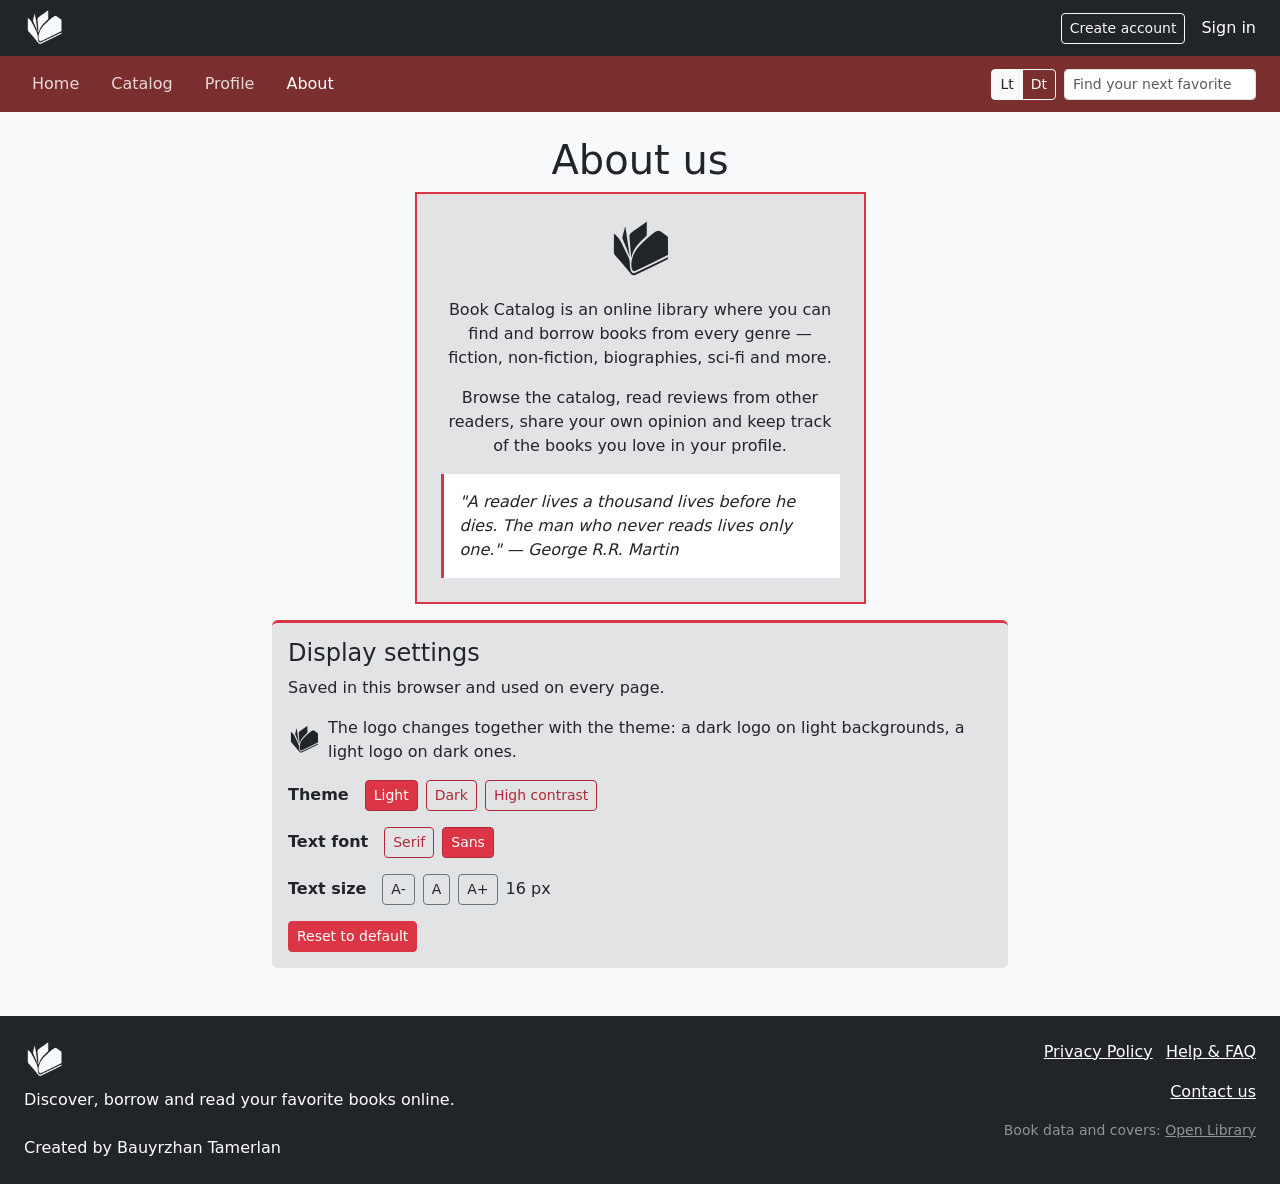
==== commit c54134db: "static header in about" ====
--- a/front/about.html
+++ b/front/about.html
@@ -11,7 +11,41 @@
 </head>
 <body class="bg-body-tertiary d-flex flex-column min-vh-100" data-page="about">
 
-<div id="siteHeader"></div>
+<header class="bg-dark py-2">
+  <div class="container-fluid px-4 site-top-inner">
+    <a href="index.html" aria-label="Book Catalog home"><img src="assets/logo-paper.png" data-logo="on-dark" alt="Book Catalog logo" height="40" width="40"></a>
+    <div id="account" class="site-account">
+      <a href="register.html" class="btn btn-outline-light btn-sm guest-link d-none">Create account</a>
+      <a href="login.html" class="text-white text-decoration-none guest-link d-none">Sign in</a>
+      <button type="button" id="switchAccount" class="btn btn-link link-light p-0 user-link d-none">Switch account</button>
+      <button type="button" id="logOut" class="btn btn-link link-light p-0 user-link d-none">Log out</button>
+    </div>
+  </div>
+</header>
+
+<div class="sticky-top">
+  <nav class="navbar navbar-expand navbar-dark bg-brand" aria-label="Main">
+    <div class="container-fluid px-4 site-menu-inner">
+      <ul class="navbar-nav site-menu-links">
+        <li class="nav-item"><a class="nav-link" href="index.html" data-menu="home">Home</a></li>
+        <li class="nav-item"><a class="nav-link" href="catalog.html" data-menu="catalog">Catalog</a></li>
+        <li class="nav-item"><a class="nav-link" href="profile.html" data-menu="profile" id="profileMenuLink">Profile</a></li>
+        <li class="nav-item"><a class="nav-link" href="about.html" data-menu="about">About</a></li>
+      </ul>
+      <div class="site-tools">
+        <div class="btn-group" role="group" aria-label="Theme">
+          <button type="button" id="lightTheme" class="btn btn-outline-light btn-sm" data-theme-button="paper" aria-label="Light theme">Lt</button>
+          <button type="button" id="darkTheme" class="btn btn-outline-light btn-sm" data-theme-button="night" aria-label="Dark theme">Dt</button>
+        </div>
+        <form action="catalog.html" method="get" role="search">
+          <input type="search" name="q" placeholder="Find your next favorite book..." class="form-control form-control-sm" aria-label="Search">
+        </form>
+      </div>
+    </div>
+  </nav>
+</div>
+
+<div id="alertArea" class="alert-area" aria-live="polite"></div>
 
 <main class="container flex-grow-1">
 
@@ -67,7 +101,25 @@
 
 </main>
 
-<div id="siteFooter"></div>
+<footer class="bg-dark text-white mt-4">
+  <div class="container-fluid px-4 py-4">
+    <div class="site-footer-inner">
+      <div class="site-footer-about">
+        <a href="index.html" aria-label="Book Catalog home"><img src="assets/logo-paper.png" data-logo="on-dark" alt="Book Catalog logo" height="40" width="40"></a>
+        <p class="mt-2 mb-0">Discover, borrow and read your favorite books online.</p>
+        <p class="mt-4 mb-0">Created by Bauyrzhan Tamerlan</p>
+      </div>
+      <div class="site-footer-links">
+        <p>
+          <a href="about.html#privacy" class="text-white me-2">Privacy Policy</a>
+          <a href="about.html#faq" class="text-white">Help &amp; FAQ</a>
+        </p>
+        <p class="mb-0"><a href="about.html#contact" class="text-white">Contact us</a></p>
+        <p class="mt-3 mb-0 small text-white-50">Book data and covers: <a href="https://openlibrary.org" rel="noopener" class="text-white-50">Open Library</a></p>
+      </div>
+    </div>
+  </div>
+</footer>
 
 <script src="https://cdn.jsdelivr.net/npm/bootstrap@5.3.3/dist/js/bootstrap.bundle.min.js" integrity="sha384-YvpcrYf0tY3lHB60NNkmXc5s9fDVZLESaAA55NDzOxhy9GkcIdslK1eN7N6jIeHz" crossorigin="anonymous"></script>
 <script src="js/api.js"></script>
--- a/front/css/style.css
+++ b/front/css/style.css
@@ -327,8 +327,9 @@
 
 /* (d2) Printing: only the content, without header, footer and buttons */
 @media print {
-  #siteHeader,
-  #siteFooter,
+  body > header,
+  body > .sticky-top,
+  body > footer,
   .btn,
   .catalog-filters,
   .pagination,
